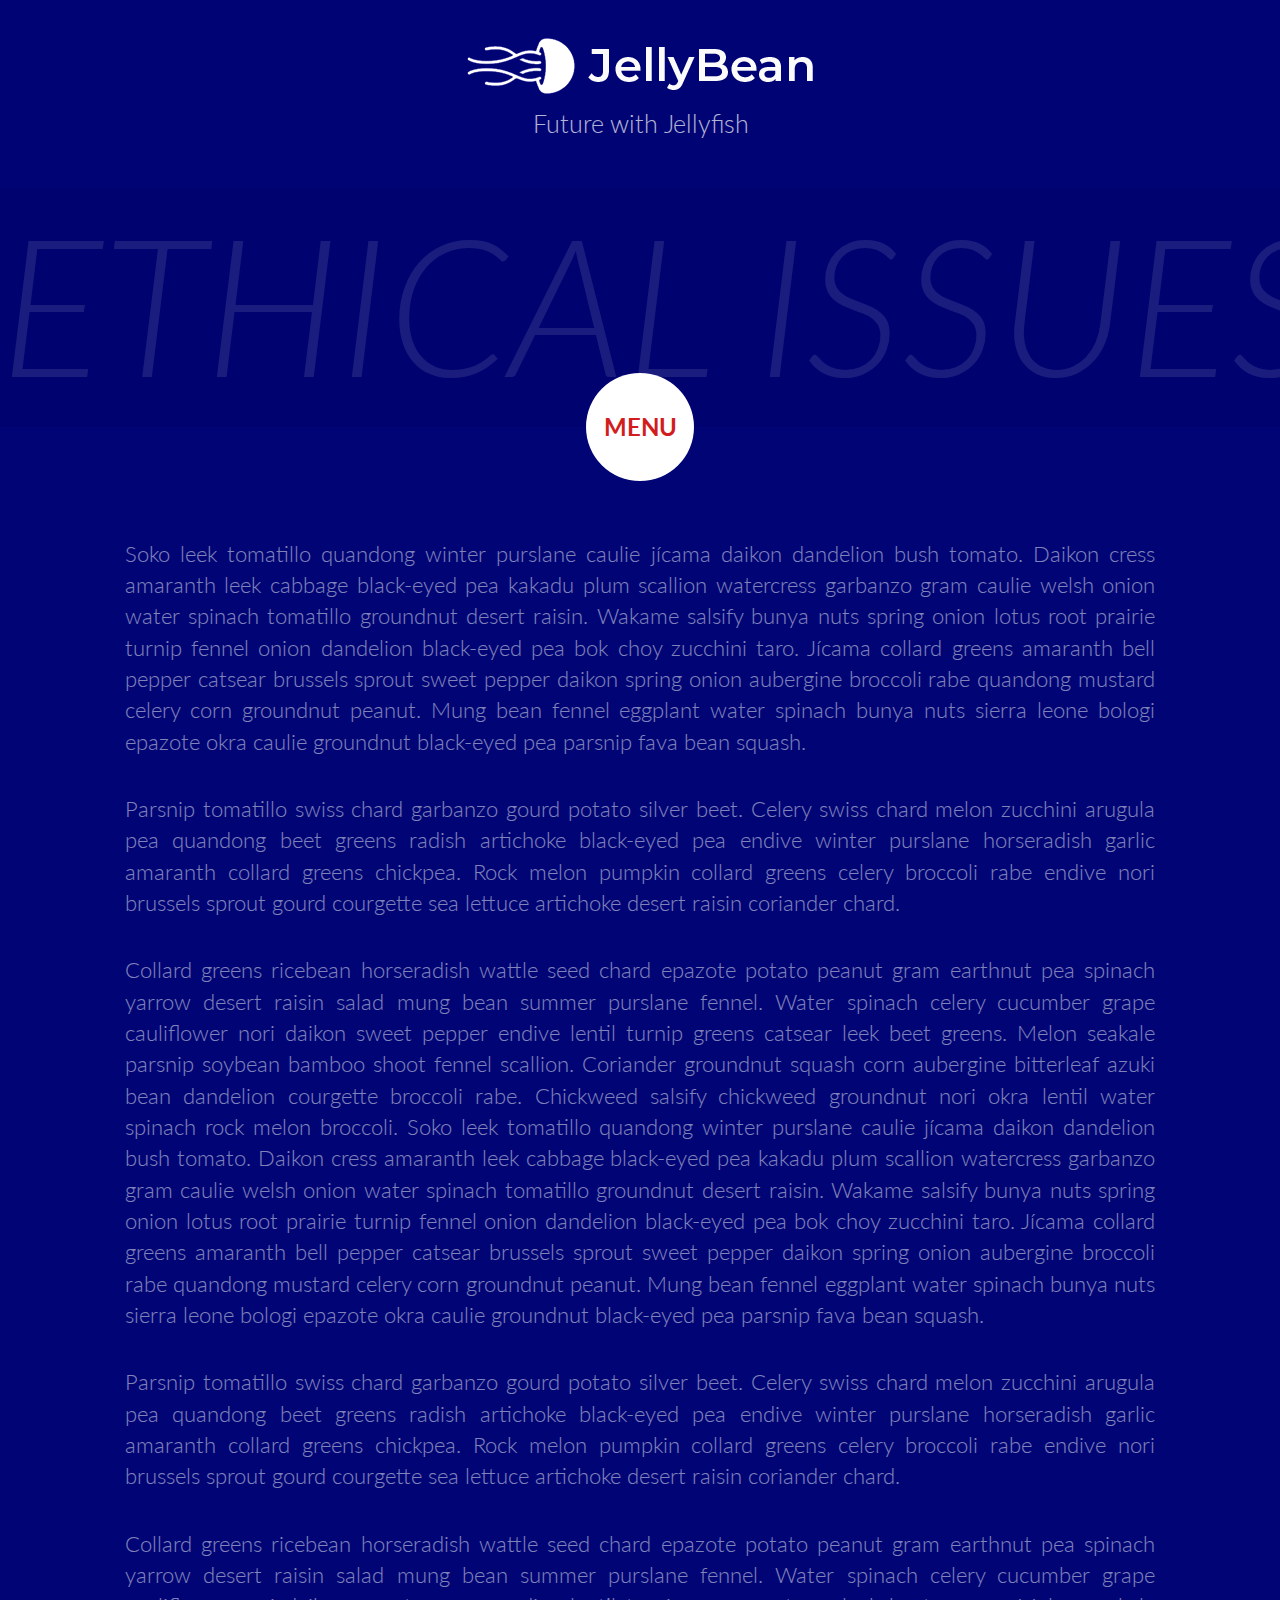
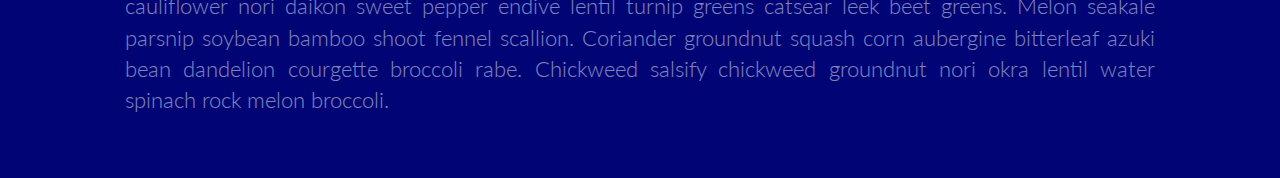
==== pages/ethics.html @ b2cda16e "Initial Webpage with Logos and Mock Content" ====
<!DOCTYPE html>
<html lang="en" class="no-js">
	<head>
		<title>Ethical Issues | JellyBean</title>

		<meta charset="UTF-8" />
		<meta http-equiv="X-UA-Compatible" content="IE=edge,chrome=1"> 
		<meta name="viewport" content="width=device-width, initial-scale=1.0">
		<meta name="description" content="Future of Tomorrow | Jellyfish" />
		<meta name="keywords" content="jellyfish, future of tomorrow, 2219 singapore exhibit" />
		<meta name="author" content="Cher Don" />

		<link rel="shortcut icon" href="../assets/img/jellybean.ico">
		<link rel="stylesheet" type="text/css" href="../assets/css/normalize.css" />
		<link rel="stylesheet" type="text/css" href="../assets/css/circular-open.css" />
		<link rel="stylesheet" type="text/css" href="../assets/css/component.css" />
		<script src="../assets/js/modernizr-2.6.2.min.js"></script>


	</head>
	<body>
		<div class="container">
			<!-- Top Navigation -->
			<header>
                <a href="../index.html"><img src="../assets/img/jellybean_logo.png"></a>
				<h1><span> Future with Jellyfish</span></h1>
			</header>
			<div class="component">
				<h2>Ethical Issues</h2>
				<!-- Start Nav Structure -->
				<button class="cn-button" id="cn-button">Menu</button>
				<div class="cn-wrapper" id="cn-wrapper">
					<ul>
						<li><a href="../index.html"><span>Intro</span></a></li>
						<li><a href="underwater.html"><span>Water</span></a></li>
						<li><a href="jellyfish.html"><span>Jellyfish</span></a></li>
						<li><a href="sustain.html"><span>Sustain</span></a></li>
						<li><a href="hunt.html"><span>Hunt</span></a></li>
						<li><a href="#"><span>Ethics</span></a></li>
						<li><a href="summary.html"><span>Summary</span></a></li>
					 </ul>
				</div>
				<!-- End of Nav Structure -->
			</div>
			<section>
				<p>Soko leek tomatillo quandong winter purslane caulie jícama daikon dandelion bush tomato. Daikon cress amaranth leek cabbage black-eyed pea kakadu plum scallion watercress garbanzo gram caulie welsh onion water spinach tomatillo groundnut desert raisin. Wakame salsify bunya nuts spring onion lotus root prairie turnip fennel onion dandelion black-eyed pea bok choy zucchini taro. Jícama collard greens amaranth bell pepper catsear brussels sprout sweet pepper daikon spring onion aubergine broccoli rabe quandong mustard celery corn groundnut peanut. Mung bean fennel eggplant water spinach bunya nuts sierra leone bologi epazote okra caulie groundnut black-eyed pea parsnip fava bean squash.</p>
				<p>Parsnip tomatillo swiss chard garbanzo gourd potato silver beet. Celery swiss chard melon zucchini arugula pea quandong beet greens radish artichoke black-eyed pea endive winter purslane horseradish garlic amaranth collard greens chickpea. Rock melon pumpkin collard greens celery broccoli rabe endive nori brussels sprout gourd courgette sea lettuce artichoke desert raisin coriander chard.</p>
				<p>Collard greens ricebean horseradish wattle seed chard epazote potato peanut gram earthnut pea spinach yarrow desert raisin salad mung bean summer purslane fennel. Water spinach celery cucumber grape cauliflower nori daikon sweet pepper endive lentil turnip greens catsear leek beet greens. Melon seakale parsnip soybean bamboo shoot fennel scallion. Coriander groundnut squash corn aubergine bitterleaf azuki bean dandelion courgette broccoli rabe. Chickweed salsify chickweed groundnut nori okra lentil water spinach rock melon broccoli. Soko leek tomatillo quandong winter purslane caulie jícama daikon dandelion bush tomato. Daikon cress amaranth leek cabbage black-eyed pea kakadu plum scallion watercress garbanzo gram caulie welsh onion water spinach tomatillo groundnut desert raisin. Wakame salsify bunya nuts spring onion lotus root prairie turnip fennel onion dandelion black-eyed pea bok choy zucchini taro. Jícama collard greens amaranth bell pepper catsear brussels sprout sweet pepper daikon spring onion aubergine broccoli rabe quandong mustard celery corn groundnut peanut. Mung bean fennel eggplant water spinach bunya nuts sierra leone bologi epazote okra caulie groundnut black-eyed pea parsnip fava bean squash.</p>
				<p>Parsnip tomatillo swiss chard garbanzo gourd potato silver beet. Celery swiss chard melon zucchini arugula pea quandong beet greens radish artichoke black-eyed pea endive winter purslane horseradish garlic amaranth collard greens chickpea. Rock melon pumpkin collard greens celery broccoli rabe endive nori brussels sprout gourd courgette sea lettuce artichoke desert raisin coriander chard.</p>
				<p>Collard greens ricebean horseradish wattle seed chard epazote potato peanut gram earthnut pea spinach yarrow desert raisin salad mung bean summer purslane fennel. Water spinach celery cucumber grape cauliflower nori daikon sweet pepper endive lentil turnip greens catsear leek beet greens. Melon seakale parsnip soybean bamboo shoot fennel scallion. Coriander groundnut squash corn aubergine bitterleaf azuki bean dandelion courgette broccoli rabe. Chickweed salsify chickweed groundnut nori okra lentil water spinach rock melon broccoli.</p>
			</section>
		</div>
		<!-- /container -->
		<script src="../assets/js/polyfills.js"></script>
		<script src="../assets/js/circular-open.js"></script>
	</body>
</html>
---- assets/css/circular-open.css ----
@import url(http://fonts.googleapis.com/css?family=Lato:300,400,700);
@font-face {
	font-family: 'codropsicons';
	src:url('../fonts/codropsicons/codropsicons.eot');
	src:url('../fonts/codropsicons/codropsicons.eot?#iefix') format('embedded-opentype'),
		url('../fonts/codropsicons/codropsicons.woff') format('woff'),
		url('../fonts/codropsicons/codropsicons.ttf') format('truetype'),
		url('../fonts/codropsicons/codropsicons.svg#codropsicons') format('svg');
	font-weight: normal;
	font-style: normal;
}

body {
	font-family: 'Lato', Arial, sans-serif;
}

a, button {
	outline: none;
}

a {
	text-decoration: none;
}

.container > header {
	margin: 0 auto;
	padding: 2em;
	text-align: center;
	background: rgba(0,0,0,0.01);
}

.container > header h1 {
	font-size: 2.625em;
	line-height: 1.3;
	margin: 0;
	font-weight: 300;
}

.container > header span {
	display: block;
	font-size: 60%;
	opacity: 0.7;
	padding: 0 0 0.6em 0.1em;
}

/* To Navigation Style */
.codrops-top {
	background: #f06060;
	background: rgba(255, 255, 255, 0.1);
	text-transform: uppercase;
	width: 100%;
	font-size: 0.69em;
	line-height: 2.2;
}

.codrops-top a {
	text-decoration: none;
	padding: 0 1em;
	letter-spacing: 0.1em;
	color: #fff;
	display: inline-block;
}

.codrops-top a:hover {
	background: rgba(255,255,255,0.95);
	color: #777;
}

.codrops-top span.right {
	float: right;
}

.codrops-top span.right a {
	float: left;
	display: block;
}

.codrops-icon:before {
	font-family: 'codropsicons';
	margin: 0 4px;
	speak: none;
	font-style: normal;
	font-weight: normal;
	font-variant: normal;
	text-transform: none;
	line-height: 1;
	-webkit-font-smoothing: antialiased;
}

.codrops-icon-drop:before {
	content: "\e001";
}

.codrops-icon-prev:before {
	content: "\e004";
}

/* Demo Buttons Style */
.codrops-demos {
	padding-top: 1em;
	font-size: 0.9em;
}

.codrops-demos a {
	text-decoration: none;
	outline: none;
	display: inline-block;
	margin: 0.5em;
	padding: 0.7em 1.1em;
	border: 3px solid #fff;
	color: #fff;
	font-weight: 700;
}

.codrops-demos a:hover,
.codrops-demos a.current-demo,
.codrops-demos a.current-demo:hover {
	opacity: 0.6;
}

.container > section {
	padding: 2em;
	font-size: 1.4em;
	max-width: 50em;
	margin: 0 auto;
}

.container > section p {
	padding: 0.8em 0;
	text-align: justify;
	opacity: 0.5;
	font-weight: 300;
	line-height: 1.4;
}

@media screen and (max-width: 25em) {

	.codrops-icon span {
		display: none;
	}

}
---- assets/css/component.css ----
* {
	position: relative;
	-moz-box-sizing: border-box;
	box-sizing: border-box;
	margin: 0;
	padding: 0;
	list-style: none;
}

html,
body {
	height: 100%;
}

body {
	background: #000475;
	color: #fff;
}

.component {
	position: relative;
	margin-bottom: 3em;
	height: 15em;
	background: rgba(0,0,0,0.05);
	font-family: 'Lato', Arial, sans-serif;
}

.component > h2 {
	position: absolute;
	overflow: hidden;
	width: 100%;
	text-align: center;
	text-transform: uppercase;
	white-space: nowrap;
	font-weight: 300;
	font-style: italic;
	font-size: 12em;
	opacity: 0.1;
	cursor: default;
}

/* Menu Round Button */
.cn-button {
	position: absolute;
	top: 100%;
	left: 50%;
	z-index: 11;
	margin-top: -2.25em;
	margin-left: -2.25em;
	padding-top: 0em;
	width: 4.5em;
	height: 4.5em;
	border: none;
	border-radius: 50%;
	background: none;
	background-color: #fff;
	color: #d11d1d;
	text-align: center;
	font-weight: 700;
	font-size: 1.5em;
	text-transform: uppercase;
	cursor: pointer;
	-webkit-backface-visibility: hidden;
}

.csstransforms .cn-wrapper {
	position: absolute;
	top: 100%;
	left: 50%;
	z-index: 10;
	margin-top: -13em;
	margin-left: -13.5em;
	width: 27em;
	height: 27em;
	border-radius: 50%;
	background: transparent;
	opacity: 0;
	-webkit-transition: all .3s ease 0.3s;
	-moz-transition: all .3s ease 0.3s;
	transition: all .3s ease 0.3s;
	-webkit-transform: scale(0.1);
	-ms-transform: scale(0.1);
	-moz-transform: scale(0.1);
	transform: scale(0.1);
	pointer-events: none;
	overflow: hidden;
}

/*cover to prevent extra space of anchors from being clickable*/
.csstransforms .cn-wrapper:after{
  content:".";
  display:block;
  font-size:2em;
  width:6.2em;
  height:6.2em;
  position: absolute;
  left: 50%;
  margin-left: -3.1em;
  top:50%;
  margin-top: -3.1em;
  border-radius: 50%;
  z-index:10;
  color: transparent;
}

.csstransforms .opened-nav {
	border-radius: 50%;
	opacity: 1;
	-webkit-transition: all .3s ease;
	-moz-transition: all .3s ease;
	transition: all .3s ease;
	-webkit-transform: scale(1);
	-moz-transform: scale(1);
	-ms-transform: scale(1);
	transform: scale(1);
	pointer-events: auto;
}

.csstransforms .cn-wrapper li {
	position: absolute;
	top: 50%;
	left: 50%;
	overflow: hidden;
	margin-top: -1.3em;
	margin-left: -10em;
	width: 10em;
	height: 10em;
	font-size: 1.5em;
	-webkit-transition: all .3s ease;
	-moz-transition: all .3s ease;
	transition: all .3s ease;
	-webkit-transform: rotate(76deg) skew(60deg);
	-moz-transform: rotate(76deg) skew(60deg);
	-ms-transform: rotate(76deg) skew(60deg);
	transform: rotate(76deg) skew(60deg);
	-webkit-transform-origin: 100% 100%;
	-moz-transform-origin: 100% 100%;
	transform-origin: 100% 100%;
	pointer-events: none;
}

/* Individual Menu Button */
.csstransforms .cn-wrapper li a {
	position: absolute;
	right: -7.25em;
	bottom: -7.25em;
	display: block;
	width: 14.5em;
	height: 14.5em;
	border-radius: 50%;
	background: #fff;
	background: -webkit-radial-gradient(transparent 35%, #fff 35%);
	background: -moz-radial-gradient(transparent 35%, #fff 35%);
	background: radial-gradient(transparent 35%, #fff 35%);
	color: #000475;
	text-align: center;
	text-decoration: none;
	font-size: 1.2em;
	line-height: 2;
	-webkit-transform: skew(-60deg) rotate(-75deg) scale(1);
	-moz-transform: skew(-60deg) rotate(-75deg) scale(1);
	-ms-transform: skew(-60deg) rotate(-75deg) scale(1);
	transform: skew(-60deg) rotate(-75deg) scale(1);
	-webkit-backface-visibility: hidden;
	backface-visibility: hidden;
	pointer-events: auto;
}

.csstransforms .cn-wrapper li a span {
	position: relative;
	top: 1.8em;
	display: block;
	font-size: .5em;
	font-weight: 700;
	text-transform: uppercase;
}

.csstransforms .cn-wrapper li a:hover,
.csstransforms .cn-wrapper li a:active,
.csstransforms .cn-wrapper li a:focus {
	background: -webkit-radial-gradient(transparent 35%, #449e6a 35%);
	background: -moz-radial-gradient(transparent 35%, #449e6a 35%);
	background: radial-gradient(transparent 35%, #449e6a 35%);
}
.csstransforms .cn-wrapper li a:focus {
    position: fixed; /* fix the displacement bug in webkit browsers when using tab key */
}

.csstransforms .opened-nav li {
	-webkit-transition: all .3s ease .3s;
	-moz-transition: all .3s ease .3s;
	transition: all .3s ease .3s;
}

.csstransforms .opened-nav li:first-child {
	-webkit-transform: rotate(-20deg) skew(60deg);
	-moz-transform: rotate(-20deg) skew(60deg);
	-ms-transform: rotate(-20deg) skew(60deg);
	transform: rotate(-20deg) skew(60deg);
}

.csstransforms .opened-nav li:nth-child(2) {
	-webkit-transform: rotate(12deg) skew(60deg);
	-moz-transform: rotate(12deg) skew(60deg);
	-ms-transform: rotate(12deg) skew(60deg);
	transform: rotate(12deg) skew(60deg);
}

.csstransforms .opened-nav  li:nth-child(3) {
	-webkit-transform: rotate(44deg) skew(60deg);
	-moz-transform: rotate(44deg) skew(60deg);
	-ms-transform: rotate(44deg) skew(60deg);
	transform: rotate(44deg) skew(60deg);
}

.csstransforms .opened-nav li:nth-child(4) {
	-webkit-transform: rotate(76deg) skew(60deg);
	-moz-transform: rotate(76deg) skew(60deg);
	-ms-transform: rotate(76deg) skew(60deg);
	transform: rotate(76deg) skew(60deg);
}

.csstransforms .opened-nav li:nth-child(5) {
	-webkit-transform: rotate(108deg) skew(60deg);
	-moz-transform: rotate(108deg) skew(60deg);
	-ms-transform: rotate(108deg) skew(60deg);
	transform: rotate(108deg) skew(60deg);
}

.csstransforms .opened-nav li:nth-child(6) {
	-webkit-transform: rotate(140deg) skew(60deg);
	-moz-transform: rotate(140deg) skew(60deg);
	-ms-transform: rotate(140deg) skew(60deg);
	transform: rotate(140deg) skew(60deg);
}

.csstransforms .opened-nav li:nth-child(7) {
	-webkit-transform: rotate(172deg) skew(60deg);
	-moz-transform: rotate(172deg) skew(60deg);
	-ms-transform: rotate(172deg) skew(60deg);
	transform: rotate(172deg) skew(60deg);
}

.no-csstransforms .cn-wrapper {
	overflow: hidden;
	margin: 10em auto;
	padding: .5em;
	text-align: center;
}

.no-csstransforms .cn-wrapper ul {
	display: inline-block;
}

.no-csstransforms .cn-wrapper li {
	float: left;
	width: 5em;
	height: 5em;
	background-color: #fff;
	text-align: center;
	font-size: 1em;
	line-height: 5em;
}

.no-csstransforms .cn-wrapper li a {
	display: block;
	width: 100%;
	height: 100%;
	color: inherit;
	text-decoration: none;
}

.no-csstransforms .cn-wrapper li a:hover,
.no-csstransforms .cn-wrapper li a:active,
.no-csstransforms .cn-wrapper li a:focus {
	background-color: #f8f8f8;
}

.no-csstransforms .cn-wrapper li.active a{
	background-color: #6F325C;
	color: #fff;
}

.no-csstransforms .cn-button {
	display: none;
}

@media only screen and (max-width: 620px) {
	.no-csstransforms li {
		width: 4em;
		height: 4em;
		line-height: 4em;
	}
}

@media only screen and (max-width: 500px) {
	.no-ccstransforms .cn-wrapper {
		padding: .5em;
	}

	.no-csstransforms .cn-wrapper li {
		width: 4em;
		height: 4em;
		font-size: .9em;
		line-height: 4em;
	}
}

@media only screen and (max-width: 480px) {
	.csstransforms .cn-wrapper {
		font-size: .68em;
	}

	.cn-button {
		font-size: 1em;
	}
}

@media only screen and (max-width:420px) {
	.no-csstransforms .cn-wrapper li {
		width: 100%;
		height: 3em;
		line-height: 3em;
	}
}
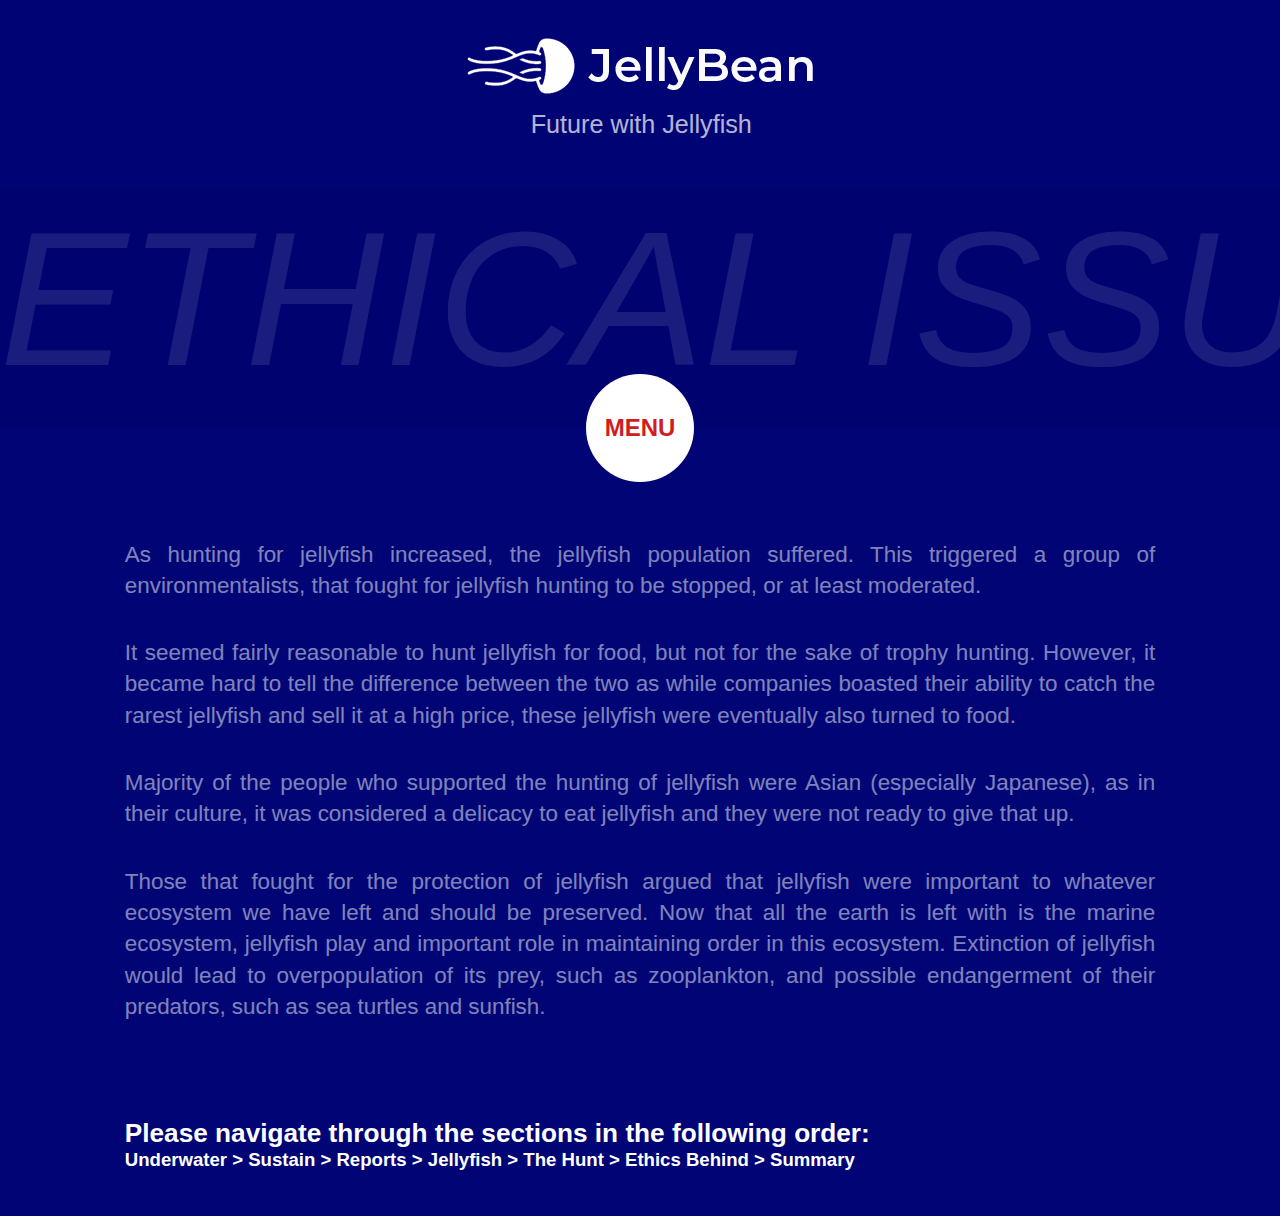
==== commit c56a9a13: "General Content Done; Edited Lato Error; Importing images" ====
--- a/pages/ethics.html
+++ b/pages/ethics.html
@@ -31,23 +31,25 @@
 				<button class="cn-button" id="cn-button">Menu</button>
 				<div class="cn-wrapper" id="cn-wrapper">
 					<ul>
-						<li><a href="../index.html"><span>Intro</span></a></li>
-						<li><a href="underwater.html"><span>Water</span></a></li>
+						<li><a href="underwater.html"><span>Under<br>Water</span></a></li>
+						<li><a href="sustain.html"><span>Sustain</span></a></li>
+						<li><a href="data_viz.html"><span>Reports</span></a></li>
 						<li><a href="jellyfish.html"><span>Jellyfish</span></a></li>
-						<li><a href="sustain.html"><span>Sustain</span></a></li>
-						<li><a href="hunt.html"><span>Hunt</span></a></li>
-						<li><a href="#"><span>Ethics</span></a></li>
+						<li><a href="hunt.html"><span>The<br>Hunt</span></a></li>
+						<li><a href="#"><span>Ethics<br>Behind</span></a></li>
 						<li><a href="summary.html"><span>Summary</span></a></li>
 					 </ul>
 				</div>
 				<!-- End of Nav Structure -->
 			</div>
 			<section>
-				<p>Soko leek tomatillo quandong winter purslane caulie jícama daikon dandelion bush tomato. Daikon cress amaranth leek cabbage black-eyed pea kakadu plum scallion watercress garbanzo gram caulie welsh onion water spinach tomatillo groundnut desert raisin. Wakame salsify bunya nuts spring onion lotus root prairie turnip fennel onion dandelion black-eyed pea bok choy zucchini taro. Jícama collard greens amaranth bell pepper catsear brussels sprout sweet pepper daikon spring onion aubergine broccoli rabe quandong mustard celery corn groundnut peanut. Mung bean fennel eggplant water spinach bunya nuts sierra leone bologi epazote okra caulie groundnut black-eyed pea parsnip fava bean squash.</p>
-				<p>Parsnip tomatillo swiss chard garbanzo gourd potato silver beet. Celery swiss chard melon zucchini arugula pea quandong beet greens radish artichoke black-eyed pea endive winter purslane horseradish garlic amaranth collard greens chickpea. Rock melon pumpkin collard greens celery broccoli rabe endive nori brussels sprout gourd courgette sea lettuce artichoke desert raisin coriander chard.</p>
-				<p>Collard greens ricebean horseradish wattle seed chard epazote potato peanut gram earthnut pea spinach yarrow desert raisin salad mung bean summer purslane fennel. Water spinach celery cucumber grape cauliflower nori daikon sweet pepper endive lentil turnip greens catsear leek beet greens. Melon seakale parsnip soybean bamboo shoot fennel scallion. Coriander groundnut squash corn aubergine bitterleaf azuki bean dandelion courgette broccoli rabe. Chickweed salsify chickweed groundnut nori okra lentil water spinach rock melon broccoli. Soko leek tomatillo quandong winter purslane caulie jícama daikon dandelion bush tomato. Daikon cress amaranth leek cabbage black-eyed pea kakadu plum scallion watercress garbanzo gram caulie welsh onion water spinach tomatillo groundnut desert raisin. Wakame salsify bunya nuts spring onion lotus root prairie turnip fennel onion dandelion black-eyed pea bok choy zucchini taro. Jícama collard greens amaranth bell pepper catsear brussels sprout sweet pepper daikon spring onion aubergine broccoli rabe quandong mustard celery corn groundnut peanut. Mung bean fennel eggplant water spinach bunya nuts sierra leone bologi epazote okra caulie groundnut black-eyed pea parsnip fava bean squash.</p>
-				<p>Parsnip tomatillo swiss chard garbanzo gourd potato silver beet. Celery swiss chard melon zucchini arugula pea quandong beet greens radish artichoke black-eyed pea endive winter purslane horseradish garlic amaranth collard greens chickpea. Rock melon pumpkin collard greens celery broccoli rabe endive nori brussels sprout gourd courgette sea lettuce artichoke desert raisin coriander chard.</p>
-				<p>Collard greens ricebean horseradish wattle seed chard epazote potato peanut gram earthnut pea spinach yarrow desert raisin salad mung bean summer purslane fennel. Water spinach celery cucumber grape cauliflower nori daikon sweet pepper endive lentil turnip greens catsear leek beet greens. Melon seakale parsnip soybean bamboo shoot fennel scallion. Coriander groundnut squash corn aubergine bitterleaf azuki bean dandelion courgette broccoli rabe. Chickweed salsify chickweed groundnut nori okra lentil water spinach rock melon broccoli.</p>
+				<p>As hunting for jellyfish increased, the jellyfish population suffered. This triggered a group of environmentalists, that fought for jellyfish hunting to be stopped, or at least moderated.</p>
+				<p>It seemed fairly reasonable to hunt jellyfish for food, but not for the sake of trophy hunting. However, it became hard to tell the difference between the two as while companies boasted their ability to catch the rarest jellyfish and sell it at a high price, these jellyfish were eventually also turned to food.</p>
+				<p>Majority of the people who supported the hunting of jellyfish were Asian (especially Japanese), as in their culture, it was considered a delicacy to eat jellyfish and they were not ready to give that up. </p>
+				<p>Those that fought for the protection of jellyfish argued that jellyfish were important to whatever ecosystem we have left and should be preserved. Now that all the earth is left with is the marine ecosystem, jellyfish play and important role in maintaining order in this ecosystem. Extinction of jellyfish would lead to overpopulation of its prey, such as zooplankton, and possible endangerment of their predators, such as sea turtles and sunfish.</p>
+				<br><br><br>
+				<h3>Please navigate through the sections in the following order:</h3>
+				<h5>Underwater > Sustain > Reports > Jellyfish > The Hunt > Ethics Behind > Summary</h5>
 			</section>
 		</div>
 		<!-- /container -->
--- a/assets/css/circular-open.css
+++ b/assets/css/circular-open.css
@@ -1,4 +1,4 @@
-@import url(http://fonts.googleapis.com/css?family=Lato:300,400,700);
+/*@import url(http://fonts.googleapis.com/css?family=Lato:300,400,700);*/
 @font-face {
 	font-family: 'codropsicons';
 	src:url('../fonts/codropsicons/codropsicons.eot');
@@ -10,9 +10,9 @@
 	font-style: normal;
 }
 
-body {
+/*body {
 	font-family: 'Lato', Arial, sans-serif;
-}
+}*/
 
 a, button {
 	outline: none;
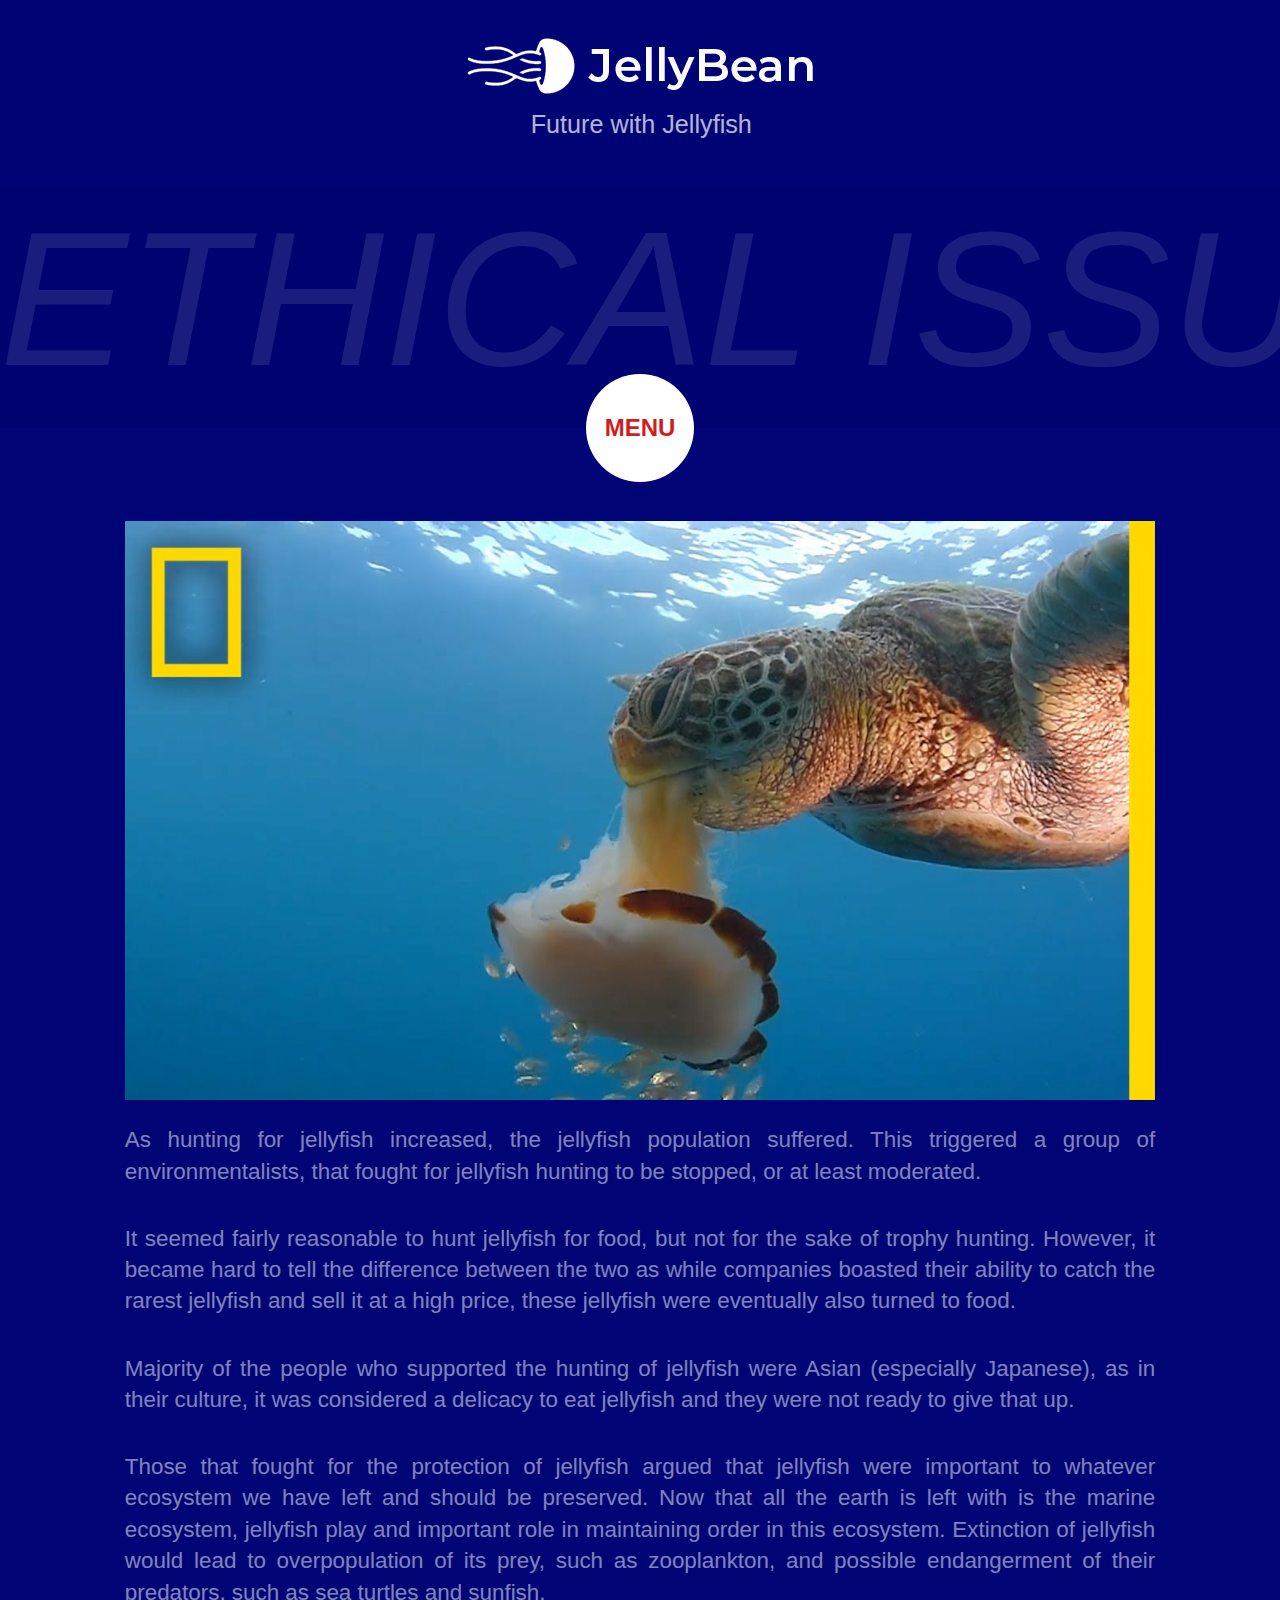
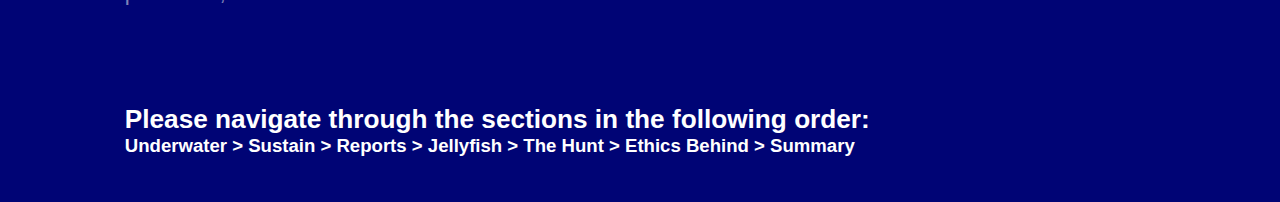
==== commit ef6f989f: "Images Add" ====
--- a/pages/ethics.html
+++ b/pages/ethics.html
@@ -43,6 +43,7 @@
 				<!-- End of Nav Structure -->
 			</div>
 			<section>
+				<img src="../assets/img/Turtle_eat.jpg" width="100%">
 				<p>As hunting for jellyfish increased, the jellyfish population suffered. This triggered a group of environmentalists, that fought for jellyfish hunting to be stopped, or at least moderated.</p>
 				<p>It seemed fairly reasonable to hunt jellyfish for food, but not for the sake of trophy hunting. However, it became hard to tell the difference between the two as while companies boasted their ability to catch the rarest jellyfish and sell it at a high price, these jellyfish were eventually also turned to food.</p>
 				<p>Majority of the people who supported the hunting of jellyfish were Asian (especially Japanese), as in their culture, it was considered a delicacy to eat jellyfish and they were not ready to give that up. </p>
